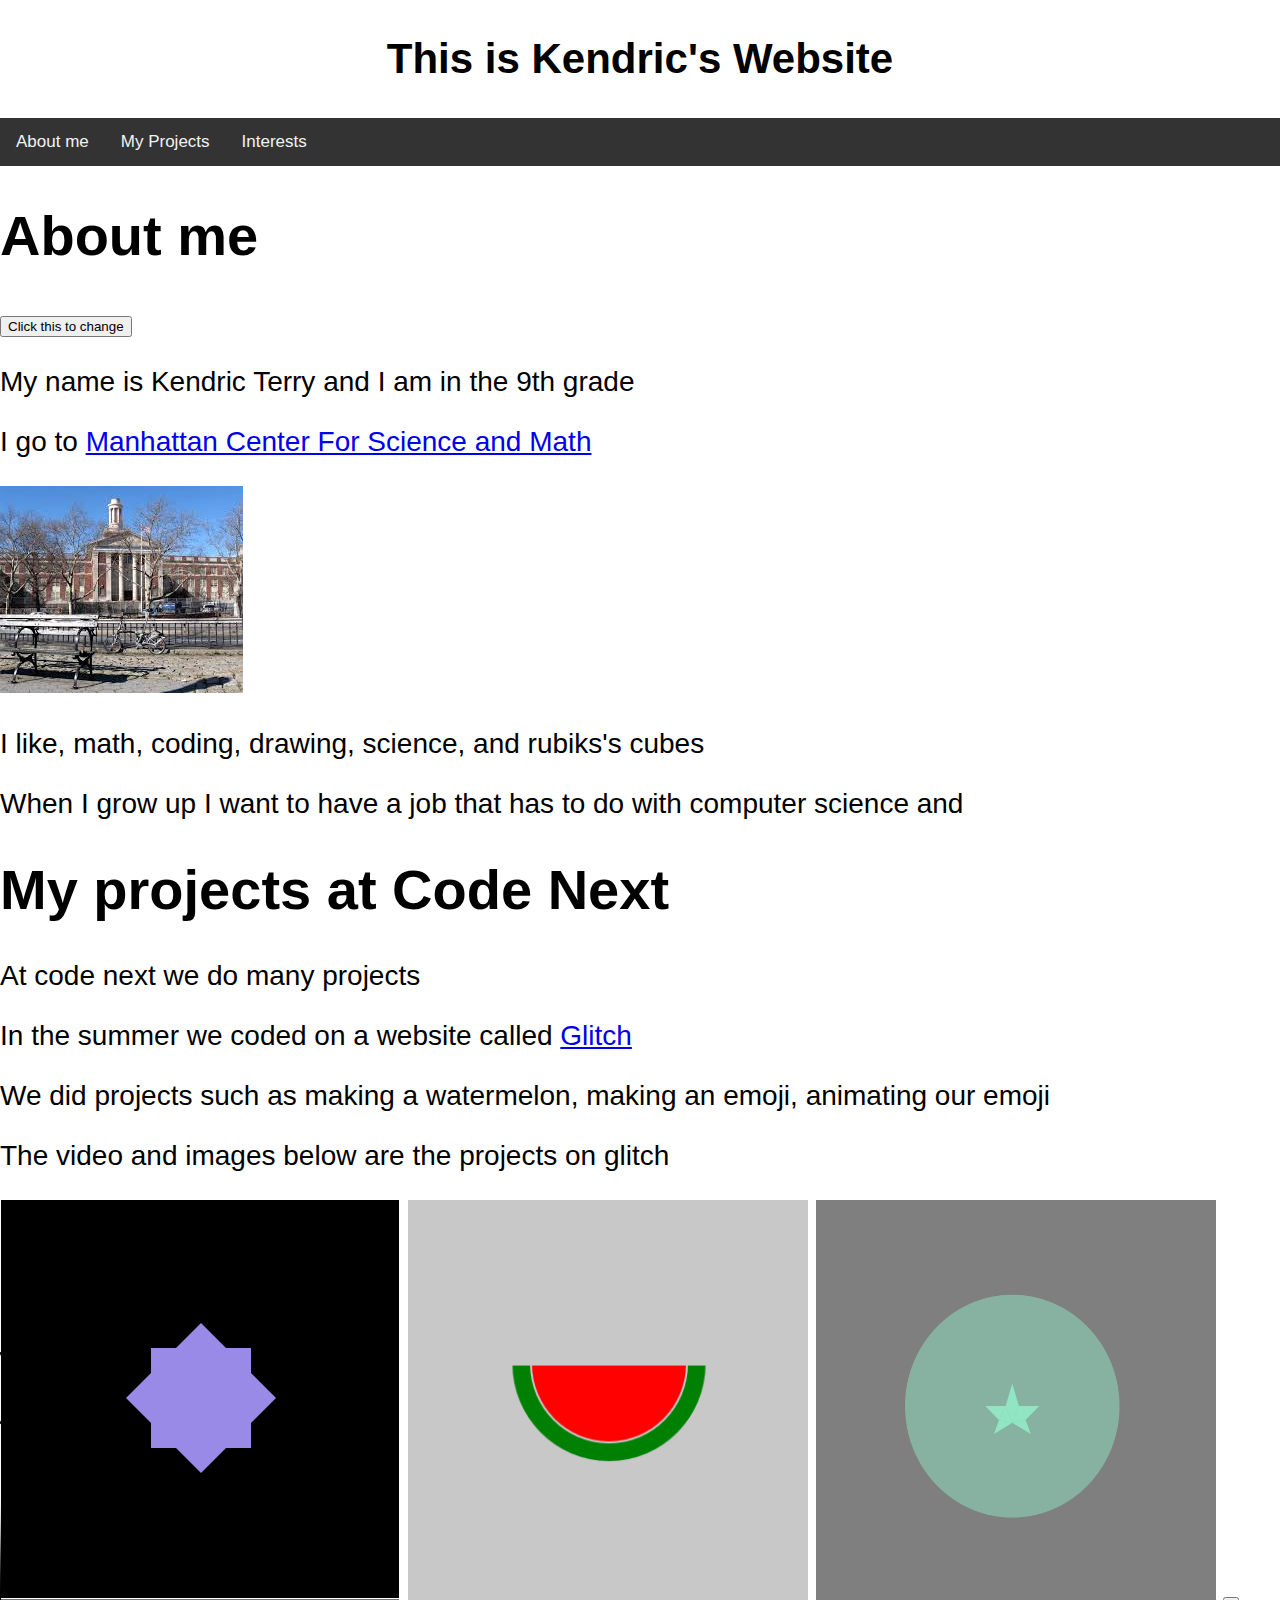
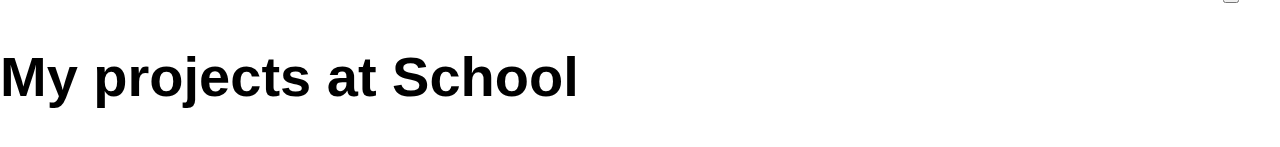
==== index.html @ 6daa3bb5 "ekseeh" ====
<!DOCTYPE html>
<html>
<head>
  <meta name="viewport" content="width=device-width, initial-scale=1">

  <link rel="stylesheet" type="text/css" href="style.css">
  <script src="https://code.jquery.com/jquery-3.3.1.js" integrity="sha256-2Kok7MbOyxpgUVvAk/HJ2jigOSYS2auK4Pfzbm7uH60=" crossorigin="anonymous"></script>


</head>

<body>
  <div id="header">
    <h2>This is Kendric's Website</h2>


  </div>
    
<!-- You will not be able to see this text. --> 


<div id="navbar">
  <a href="#about">About me</a>
  <a href="#projects">My Projects</a>
  <a href="#intersts">Interests</a>
 
</div>
      
        <h1>About me</h1>
     <button>Click this to change </button>
      <div id="about">
        <p>My name is Kendric Terry and I am in the 9th grade</p>
        <p>I go to <a href="http://mcsmportal.net/">Manhattan Center For Science and Math</a></p>
        <img id="image" src="mcsm.jpeg">
        <p>I like, math, coding, drawing, science, and rubiks's cubes  </p>
        <p>When I grow up I want to have a job that has to do with computer science and  </p>
    </div>
     
      

      <div id="projects">
        <h1>My projects at Code Next</h1>
        <p>At code next we do many projects</p>
        <p>In the summer we coded on a website called <a href="https://glitch.com/">Glitch</a></p>
        <p>We did projects such as making a watermelon, making an emoji, animating our emoji </p>
        <p>The video and images below are the projects on glitch</p>
        <video controls="controls" width="400" height="400" 
        name="Video Name" src="Animation_kt.mov"></video>
        <img src="wasa.png" width="400" height="400">
        <img src="dbz.png" width="400 " height="400">
        <button></button>
       
       <h1>My projects at School</h1>
       
        


       

     

      </div>

      <div id="intersts">


        

      </div>
     



</body>

         <script src="script.js"></script>

    

</html>
---- style.css ----
#header {
  text-align: center;
}


body {
  margin: 0;
  font-size: 28px;
  font-family: Impact, Charcoal, sans-serif;

}
html {
  scroll-behavior: smooth;
}


.header {
  background-color: #f1f1f1;
  padding: 30px;
  text-align: center;
}

#navbar {
  overflow: hidden;
  background-color: #333;
}

#navbar a {
  float: left;
  display: block;
  color: #f2f2f2;
  text-align: center;
  padding: 14px 16px;
  text-decoration: none;
  font-size: 17px;
}

#navbar a:hover {
  background-color: #DAF7A6;
  color: black;
}

#navbar a.active {
  background-color: #4CAF50;
  color: white;
}

.content {
  padding: 16px;
}

.sticky {
  position: fixed;
  top: 0;
  width: 100%;
}

.sticky + .content {
  padding-top: 60px;
}
#about {
  text-shadow: #4CAF50
}
.mySlides {display:none;}
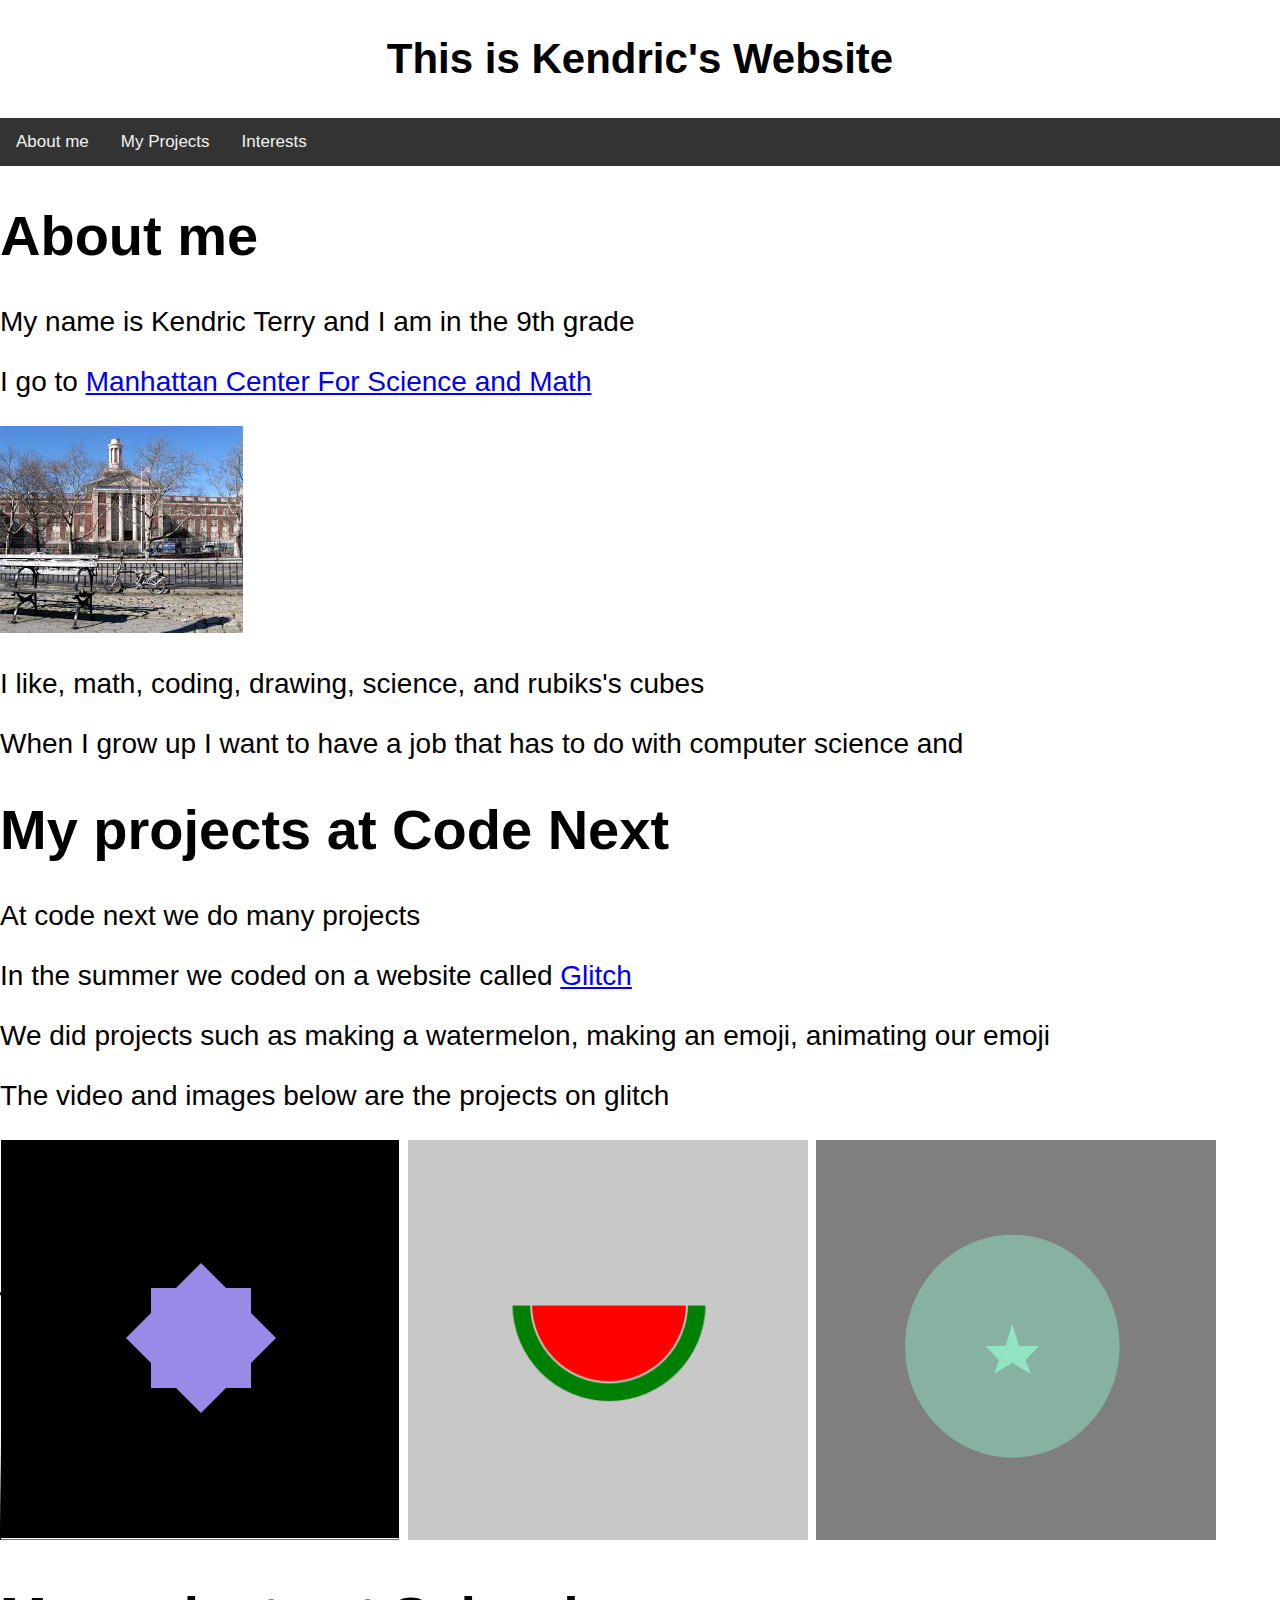
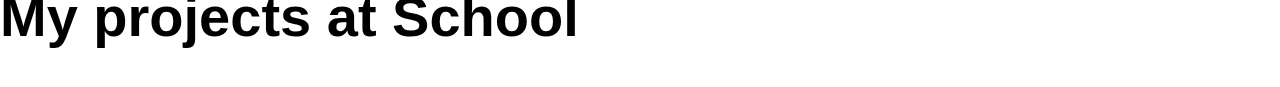
==== commit 9e3ab7c1: "h" ====
--- a/index.html
+++ b/index.html
@@ -27,7 +27,7 @@
 </div>
       
         <h1>About me</h1>
-     <button>Click this to change </button>
+    
       <div id="about">
         <p>My name is Kendric Terry and I am in the 9th grade</p>
         <p>I go to <a href="http://mcsmportal.net/">Manhattan Center For Science and Math</a></p>
@@ -48,7 +48,7 @@
         name="Video Name" src="Animation_kt.mov"></video>
         <img src="wasa.png" width="400" height="400">
         <img src="dbz.png" width="400 " height="400">
-        <button></button>
+      
        
        <h1>My projects at School</h1>
        
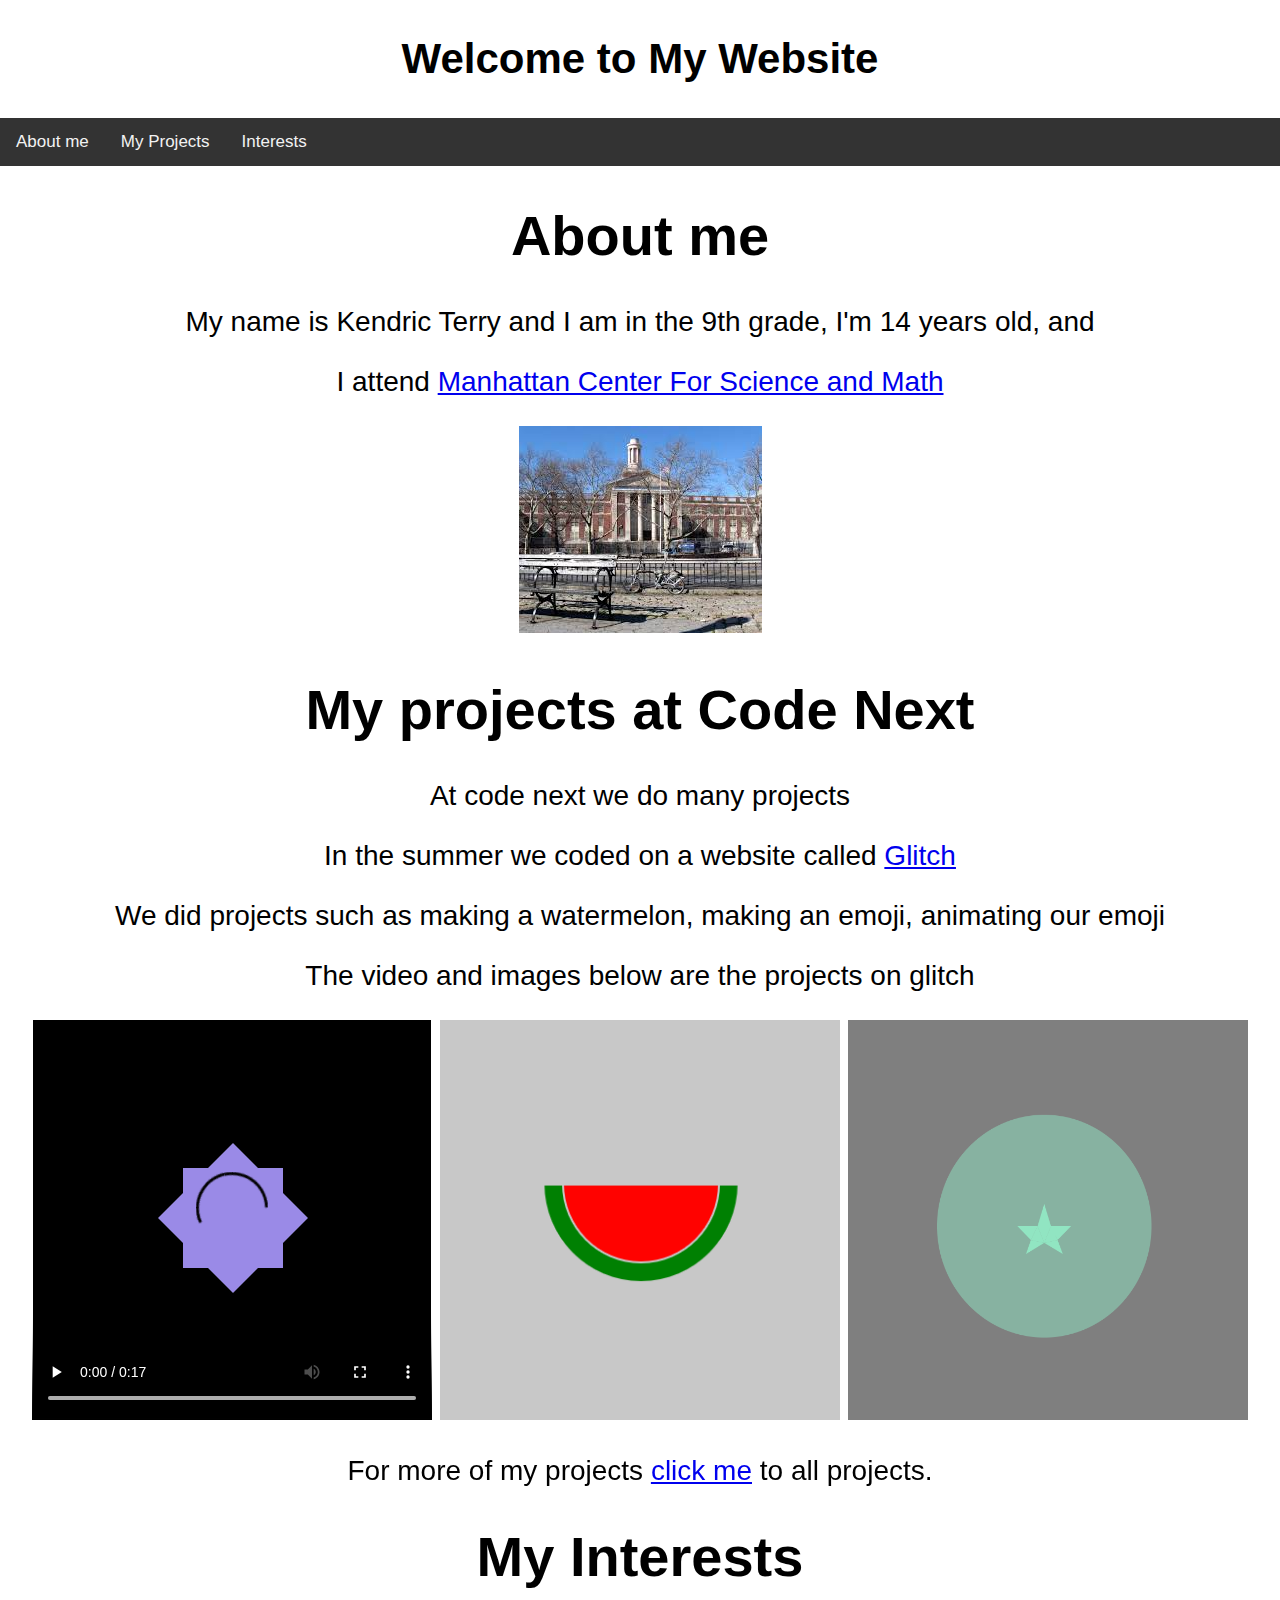
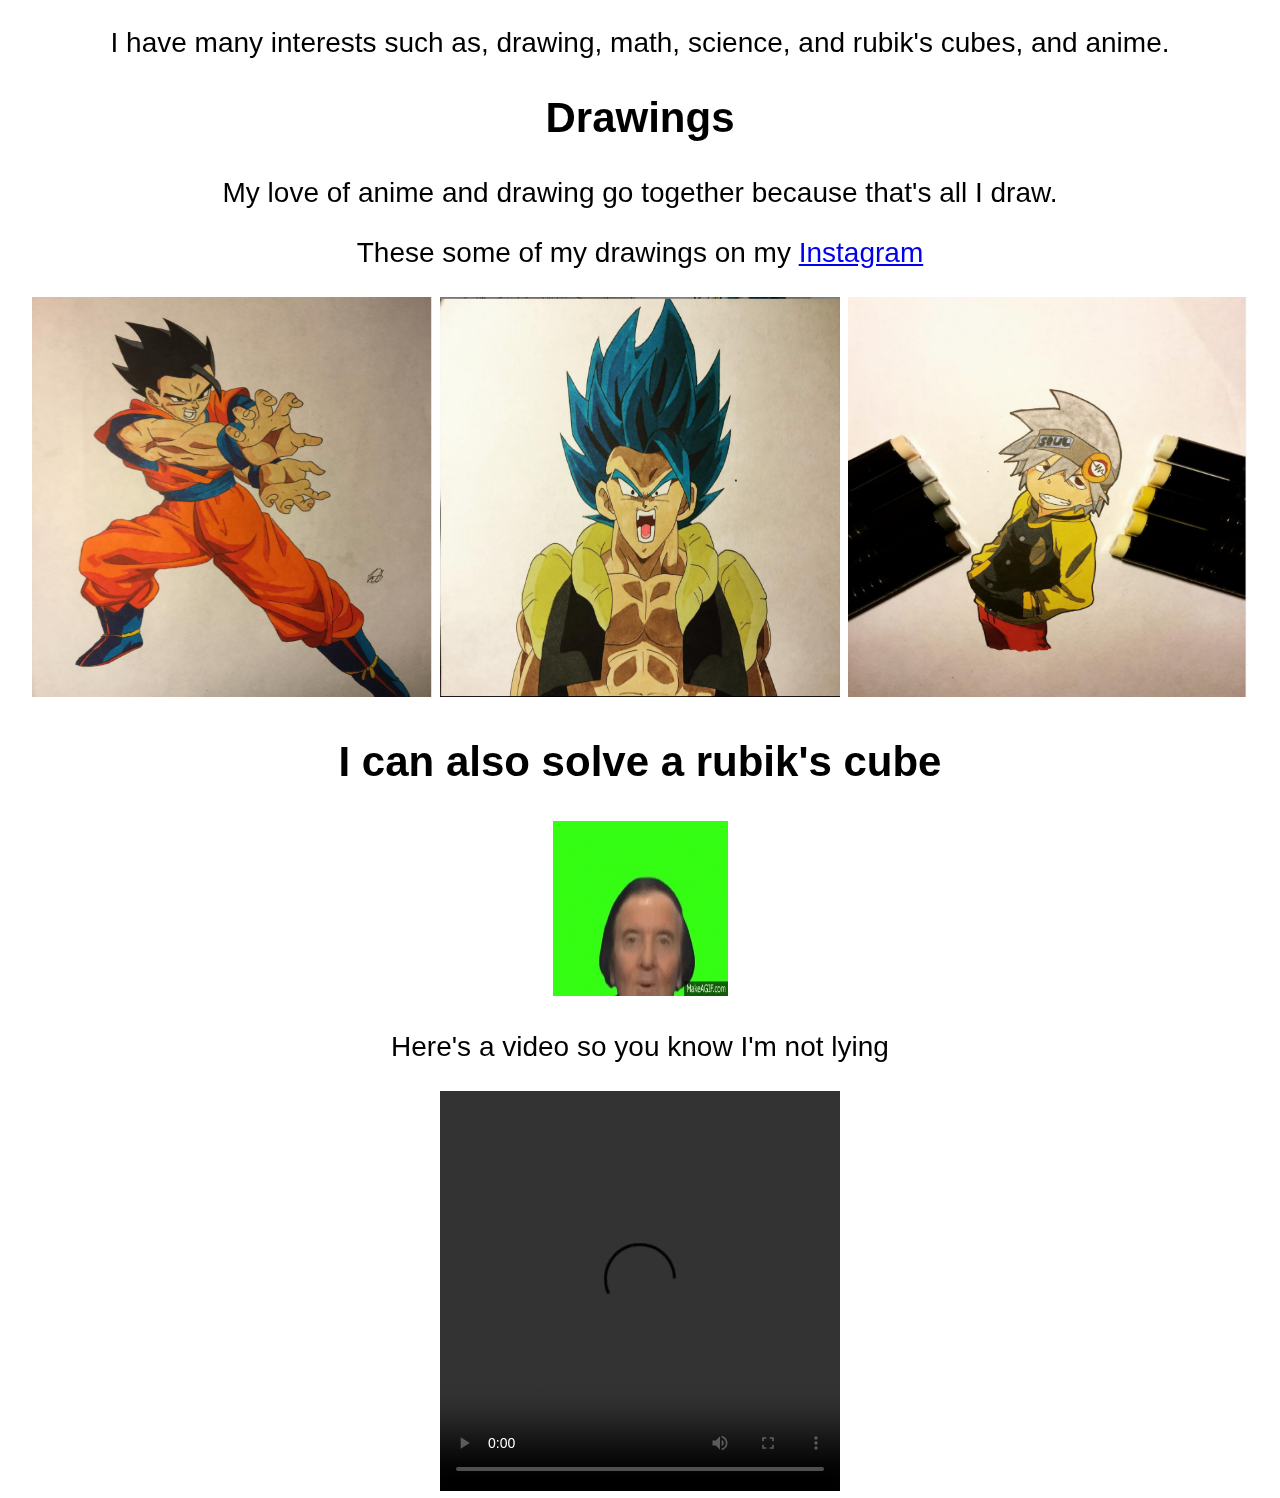
==== commit 927a50e9: "change" ====
--- a/index.html
+++ b/index.html
@@ -1,42 +1,43 @@
 <!DOCTYPE html>
 <html>
-<head>
-  <meta name="viewport" content="width=device-width, initial-scale=1">
+  <head>
+    <meta name="viewport" content="width=device-width, initial-scale=1">
 
-  <link rel="stylesheet" type="text/css" href="style.css">
-  <script src="https://code.jquery.com/jquery-3.3.1.js" integrity="sha256-2Kok7MbOyxpgUVvAk/HJ2jigOSYS2auK4Pfzbm7uH60=" crossorigin="anonymous"></script>
+    <link rel="stylesheet" type="text/css" href="style.css">
+    <script src="https://code.jquery.com/jquery-3.3.1.js" integrity="sha256-2Kok7MbOyxpgUVvAk/HJ2jigOSYS2auK4Pfzbm7uH60=" crossorigin="anonymous"></script>
 
 
-</head>
+  </head>
 
-<body>
-  <div id="header">
-    <h2>This is Kendric's Website</h2>
+    <body>
+      <div id="header">
+        <h2>Welcome to My Website</h2>
 
 
-  </div>
-    
+      </div>
+        
 <!-- You will not be able to see this text. --> 
 
 
-<div id="navbar">
-  <a href="#about">About me</a>
-  <a href="#projects">My Projects</a>
-  <a href="#intersts">Interests</a>
- 
-</div>
+      <div id="navbar">
+        <a href="#about">About me</a>
+        <a href="#projects">My Projects</a>
+        <a href="#intersts">Interests</a>
+       
+      </div>
       
         <h1>About me</h1>
     
-      <div id="about">
-        <p>My name is Kendric Terry and I am in the 9th grade</p>
-        <p>I go to <a href="http://mcsmportal.net/">Manhattan Center For Science and Math</a></p>
-        <img id="image" src="mcsm.jpeg">
-        <p>I like, math, coding, drawing, science, and rubiks's cubes  </p>
-        <p>When I grow up I want to have a job that has to do with computer science and  </p>
-    </div>
-     
-      
+          <div id="about">
+            <p>My name is Kendric Terry and I am in the 9th grade, I'm 14 years old, and </p>
+            <p>I attend <a href="http://mcsmportal.net/">Manhattan Center For Science and Math</a></p>
+            <img id="image" src="mcsm.jpeg">
+            
+
+            
+          </div>
+         
+          
 
       <div id="projects">
         <h1>My projects at Code Next</h1>
@@ -48,20 +49,24 @@
         name="Video Name" src="Animation_kt.mov"></video>
         <img src="wasa.png" width="400" height="400">
         <img src="dbz.png" width="400 " height="400">
-      
-       
-       <h1>My projects at School</h1>
-       
-        
-
-
-       
-
-     
-
+        <p>For more of my projects <a href="https://glitch.com/@KZT">click me</a> to all projects.</p>
       </div>
 
       <div id="intersts">
+        <h1>My Interests</h1>
+        <p>I have many interests such as, drawing, math, science, and rubik's cubes, and anime. </p>
+        <h2>Drawings</h2>
+        <p>My love of anime and drawing go together because that's all I draw.</p>
+        <p>These some of my drawings on my <a href="https://www.instagram.com/kakashi4l.z/">Instagram</a></p>
+        <img src="gohan.png" width="400" height="400">
+        <img src="gogeta.png" width="400" height="400">
+        <img src="soul.png" width = "400" height="400">
+        
+        <h2>I can also solve a rubik's cube</h2>
+        <img src="wow.gif" height="175" width="175">
+        <p>Here's a video so you know I'm not lying</p>
+        <video controls="controls" width="400" height="400" 
+        name="Video Name" src="r.mov"></video>
 
 
         
--- a/style.css
+++ b/style.css
@@ -1,3 +1,5 @@
+
+
 #header {
   text-align: center;
 }
@@ -7,6 +9,7 @@
   margin: 0;
   font-size: 28px;
   font-family: Impact, Charcoal, sans-serif;
+  text-align: center;
 
 }
 html {
@@ -23,6 +26,7 @@
 #navbar {
   overflow: hidden;
   background-color: #333;
+  text-align: center;
 }
 
 #navbar a {
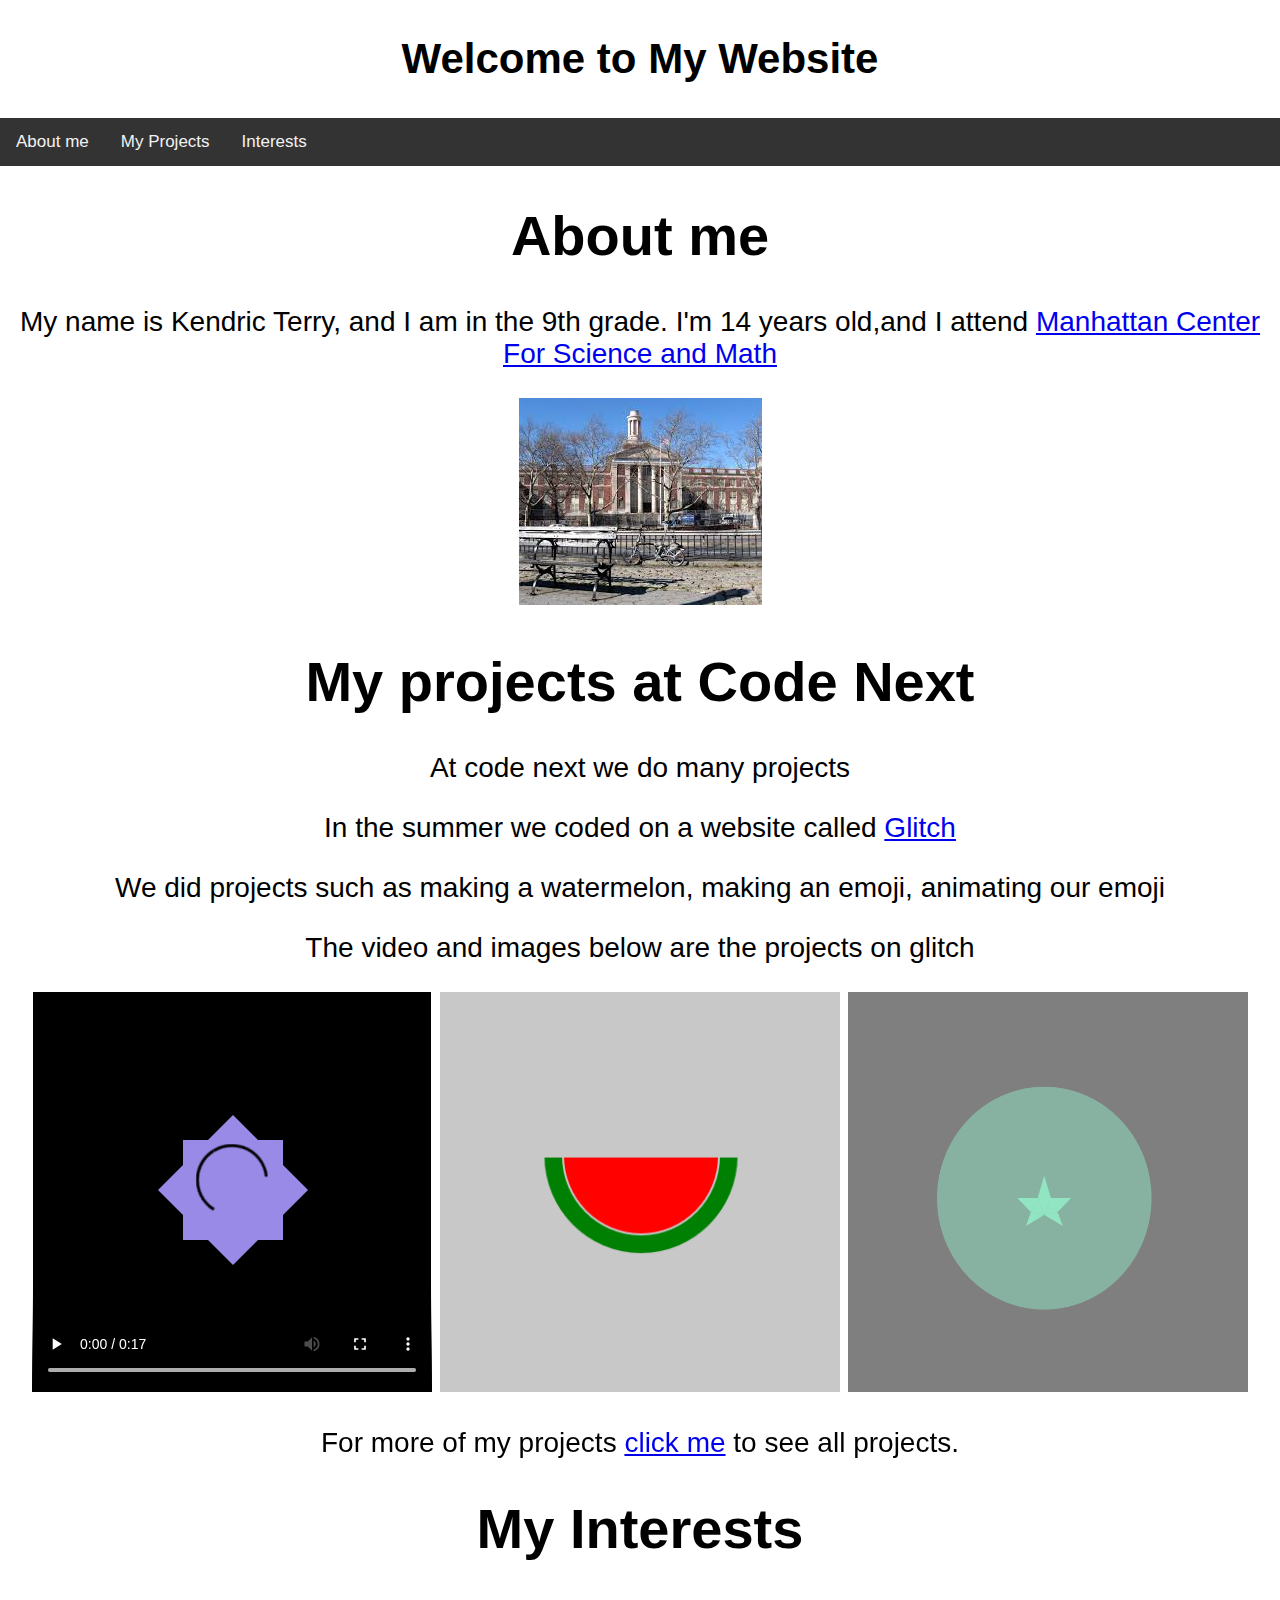
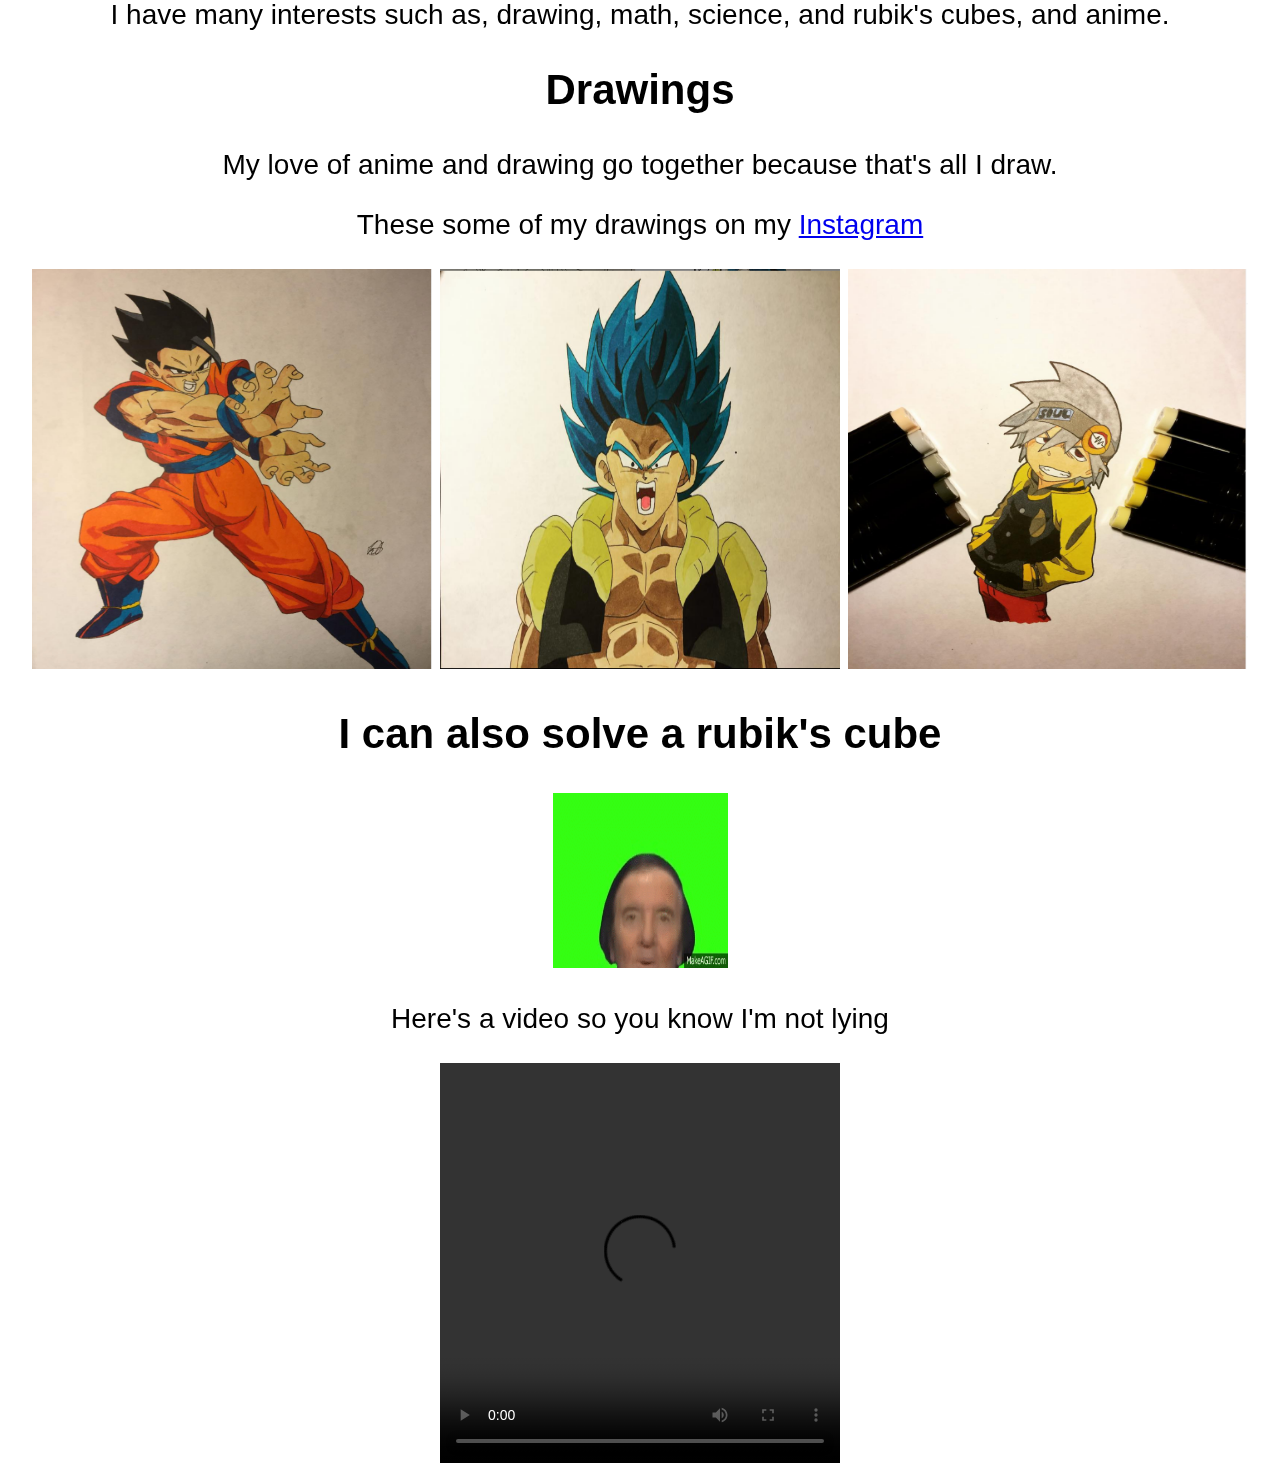
==== commit 05f035a1: "cool" ====
--- a/index.html
+++ b/index.html
@@ -12,71 +12,58 @@
     <body>
       <div id="header">
         <h2>Welcome to My Website</h2>
-
-
       </div>
         
 <!-- You will not be able to see this text. --> 
-
-
       <div id="navbar">
         <a href="#about">About me</a>
         <a href="#projects">My Projects</a>
         <a href="#intersts">Interests</a>
-       
-      </div>
+       </div>
       
         <h1>About me</h1>
     
           <div id="about">
-            <p>My name is Kendric Terry and I am in the 9th grade, I'm 14 years old, and </p>
-            <p>I attend <a href="http://mcsmportal.net/">Manhattan Center For Science and Math</a></p>
+            <p>My name is Kendric Terry, and I am in the 9th grade. I'm 14 years old,and I attend <a href="http://mcsmportal.net/">Manhattan Center For Science and Math</a></p>
             <img id="image" src="mcsm.jpeg">
-            
-
-            
           </div>
          
           
 
-      <div id="projects">
-        <h1>My projects at Code Next</h1>
-        <p>At code next we do many projects</p>
-        <p>In the summer we coded on a website called <a href="https://glitch.com/">Glitch</a></p>
-        <p>We did projects such as making a watermelon, making an emoji, animating our emoji </p>
-        <p>The video and images below are the projects on glitch</p>
-        <video controls="controls" width="400" height="400" 
-        name="Video Name" src="Animation_kt.mov"></video>
-        <img src="wasa.png" width="400" height="400">
-        <img src="dbz.png" width="400 " height="400">
-        <p>For more of my projects <a href="https://glitch.com/@KZT">click me</a> to all projects.</p>
-      </div>
+          <div id="projects">
+            <h1>My projects at Code Next</h1>
+            <p>At code next we do many projects</p>
+            <p>In the summer we coded on a website called <a href="https://glitch.com/">Glitch</a></p>
+            <p>We did projects such as making a watermelon, making an emoji, animating our emoji </p>
+            <p>The video and images below are the projects on glitch</p>
+            <video controls="controls" width="400" height="400" 
+            name="Video Name" src="Animation_kt.mov"></video>
+            <img src="wasa.png" width="400" height="400">
+            <img src="dbz.png" width="400 " height="400">
+            <p>For more of my projects <a href="https://glitch.com/@KZT">click me</a> to see all projects.</p>
+          </div>
 
-      <div id="intersts">
-        <h1>My Interests</h1>
-        <p>I have many interests such as, drawing, math, science, and rubik's cubes, and anime. </p>
-        <h2>Drawings</h2>
-        <p>My love of anime and drawing go together because that's all I draw.</p>
-        <p>These some of my drawings on my <a href="https://www.instagram.com/kakashi4l.z/">Instagram</a></p>
-        <img src="gohan.png" width="400" height="400">
-        <img src="gogeta.png" width="400" height="400">
-        <img src="soul.png" width = "400" height="400">
-        
-        <h2>I can also solve a rubik's cube</h2>
-        <img src="wow.gif" height="175" width="175">
-        <p>Here's a video so you know I'm not lying</p>
-        <video controls="controls" width="400" height="400" 
-        name="Video Name" src="r.mov"></video>
-
-
-        
-
-      </div>
+          <div id="intersts">
+            <h1>My Interests</h1>
+            <p>I have many interests such as, drawing, math, science, and rubik's cubes, and anime. </p>
+            <h2>Drawings</h2>
+            <p>My love of anime and drawing go together because that's all I draw.</p>
+            <p>These some of my drawings on my <a href="https://www.instagram.com/kakashi4l.z/">Instagram</a></p>
+            <img src="gohan.png" width="400" height="400">
+            <img src="gogeta.png" width="400" height="400">
+            <img src="soul.png" width = "400" height="400">
+            
+            <h2>I can also solve a rubik's cube</h2>
+            <img src="wow.gif" height="175" width="175">
+            <p>Here's a video so you know I'm not lying</p>
+            <video controls="controls" width="400" height="400" 
+            name="Video Name" src="r.mov"></video>
+          </div>
      
 
 
 
-</body>
+    </body>
 
          <script src="script.js"></script>
 
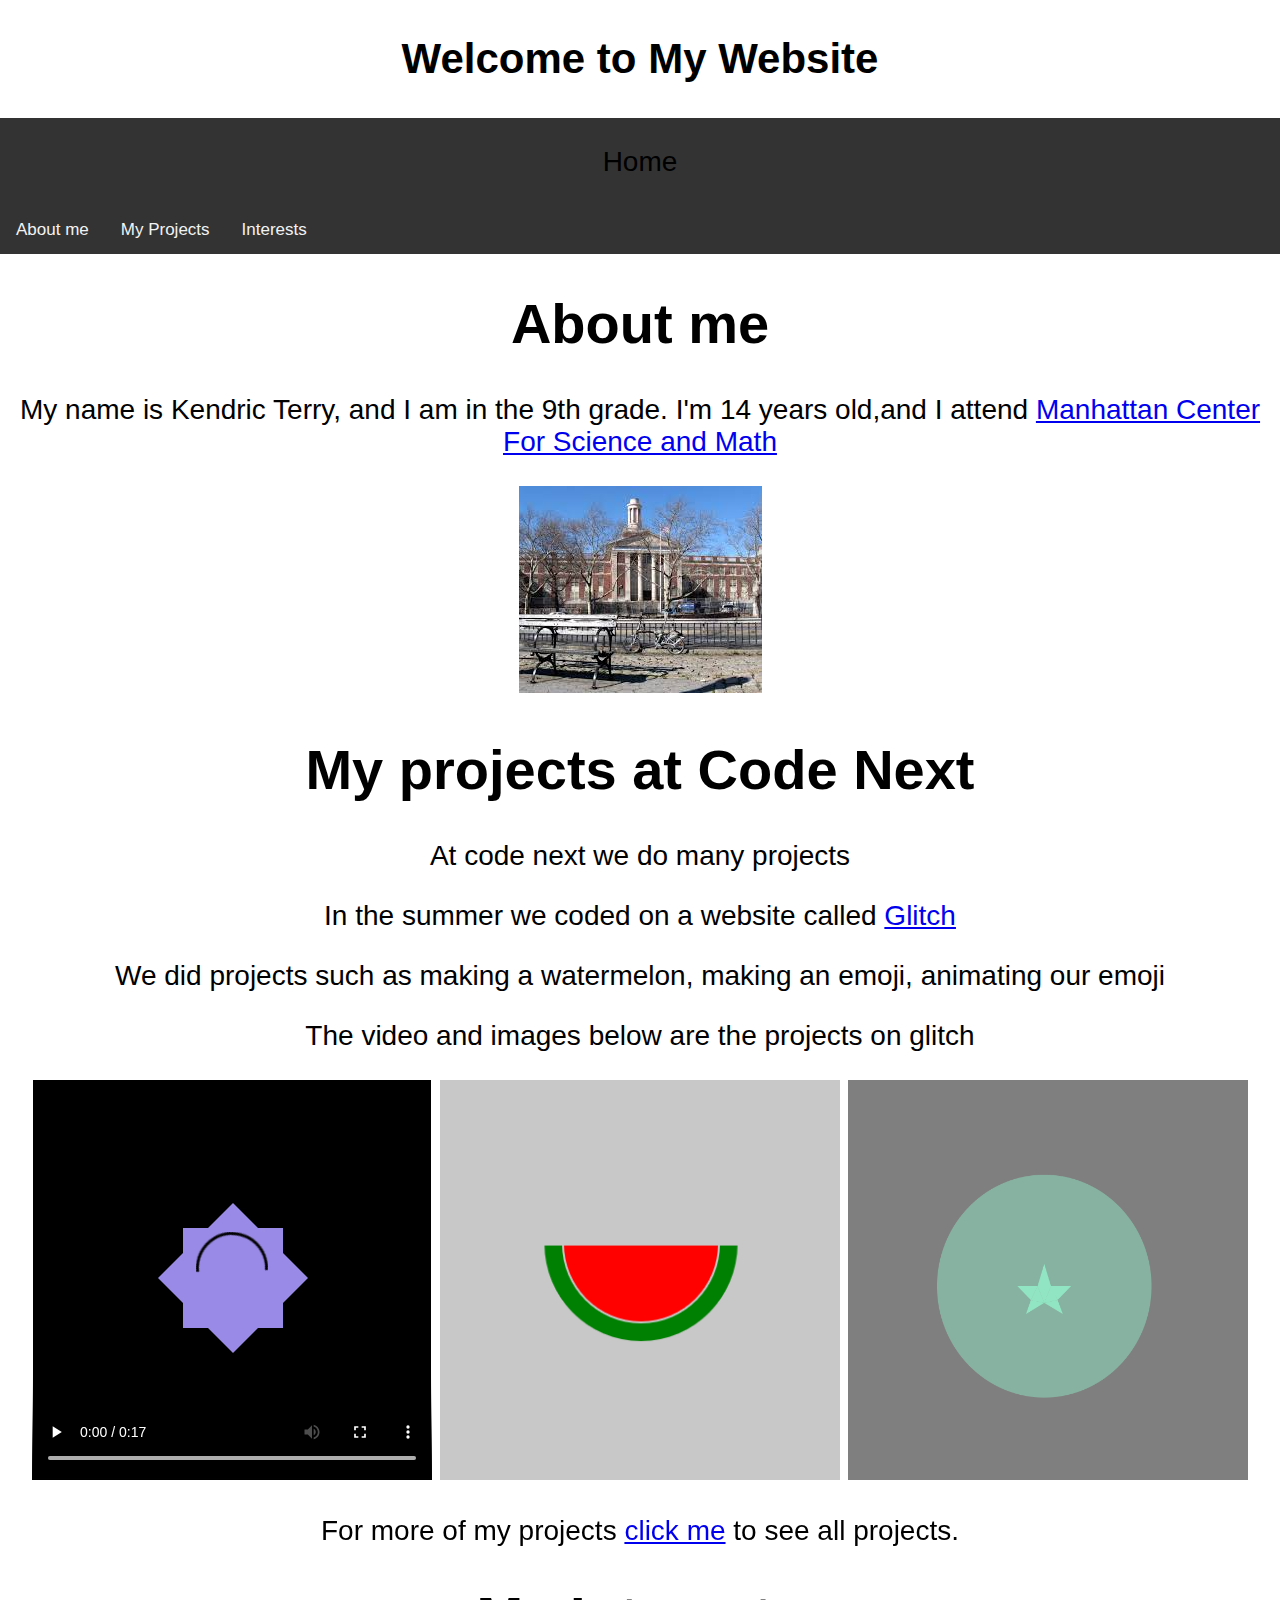
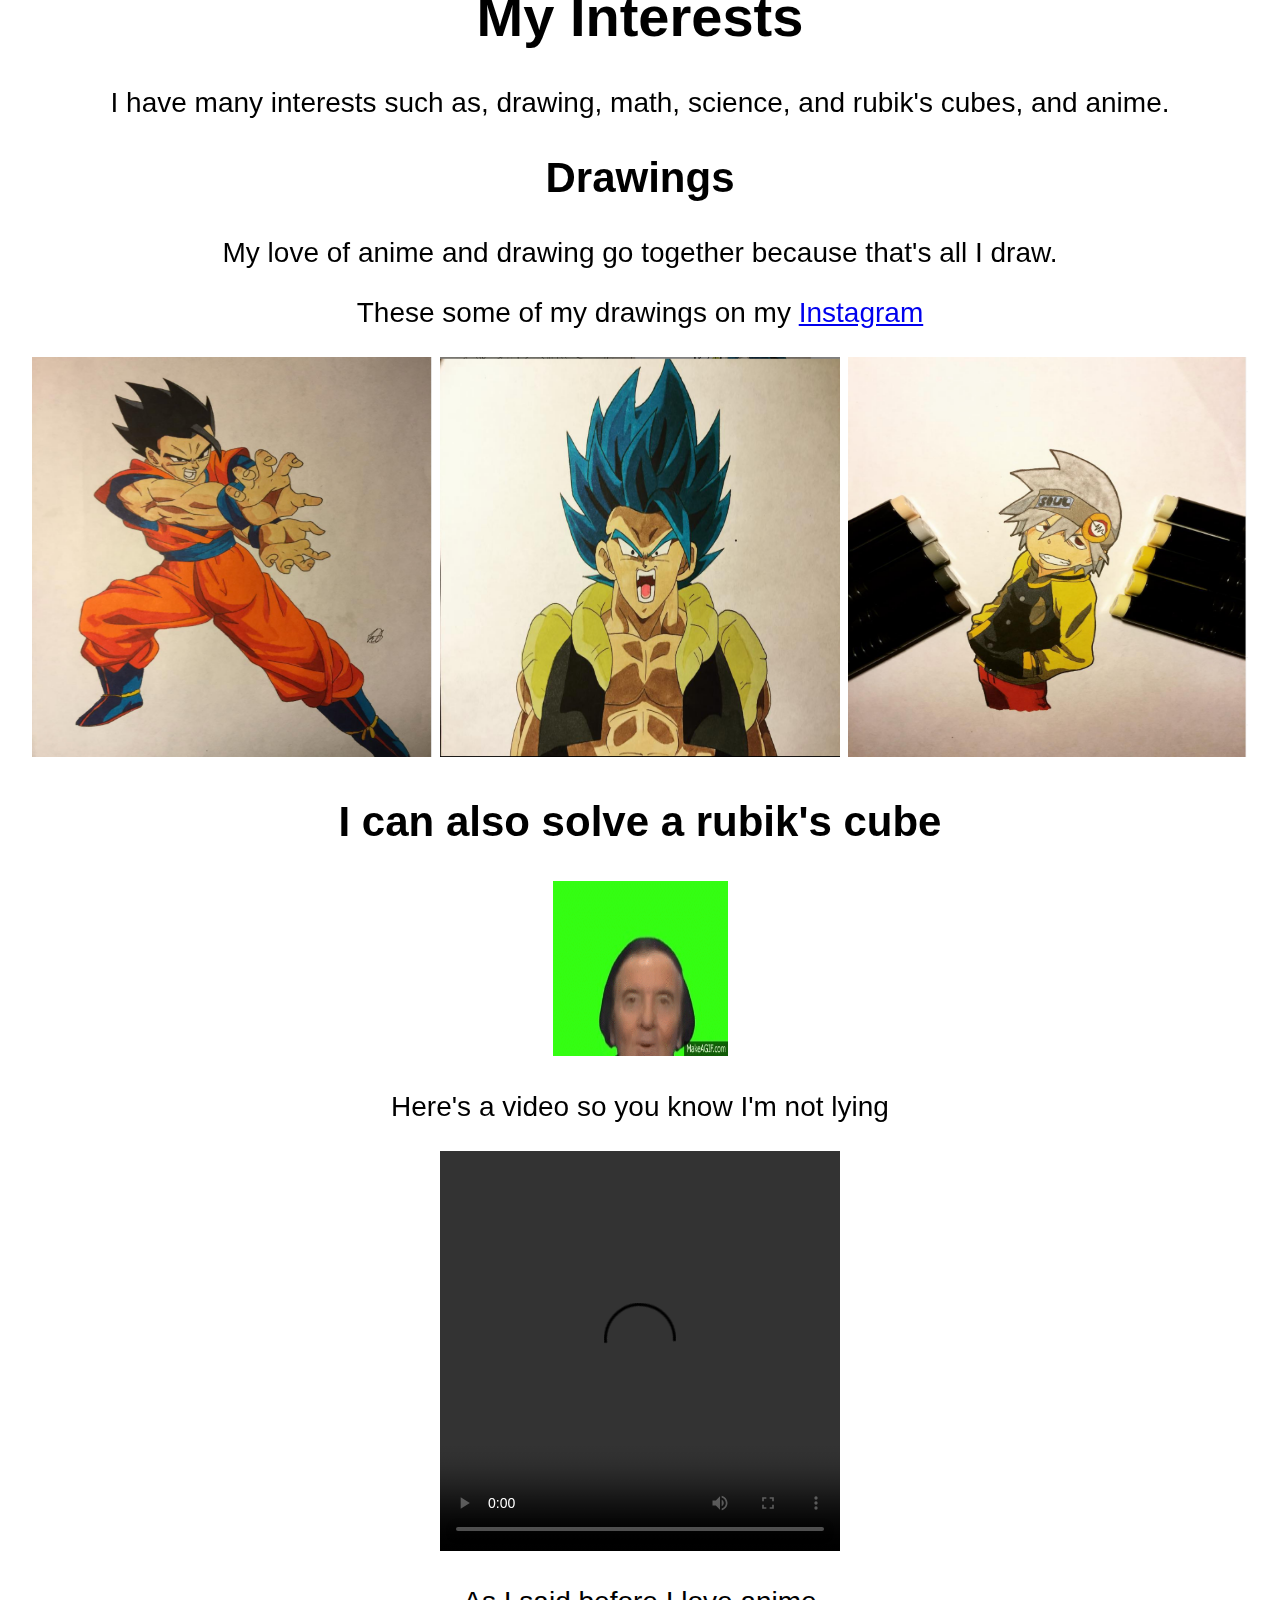
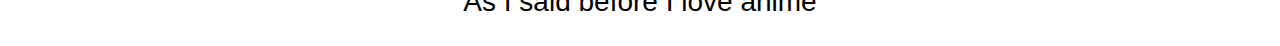
==== commit c08c8cee: "ljsv" ====
--- a/index.html
+++ b/index.html
@@ -1,6 +1,7 @@
 <!DOCTYPE html>
 <html>
   <head>
+    <title>Kendric's Website</title>
     <meta name="viewport" content="width=device-width, initial-scale=1">
 
     <link rel="stylesheet" type="text/css" href="style.css">
@@ -16,9 +17,12 @@
         
 <!-- You will not be able to see this text. --> 
       <div id="navbar">
+        <p onclick="myFunction()" id = "home">Home</p>
+        <div id = "show">
         <a href="#about">About me</a>
         <a href="#projects">My Projects</a>
-        <a href="#intersts">Interests</a>
+        <a href="#interests">Interests</a>
+        </div>
        </div>
       
         <h1>About me</h1>
@@ -43,7 +47,7 @@
             <p>For more of my projects <a href="https://glitch.com/@KZT">click me</a> to see all projects.</p>
           </div>
 
-          <div id="intersts">
+          <div id="interests">
             <h1>My Interests</h1>
             <p>I have many interests such as, drawing, math, science, and rubik's cubes, and anime. </p>
             <h2>Drawings</h2>
@@ -58,7 +62,13 @@
             <p>Here's a video so you know I'm not lying</p>
             <video controls="controls" width="400" height="400" 
             name="Video Name" src="r.mov"></video>
+            <p>As I said before I love anime</p>
+             <ul>
+               
+             </ul>
           </div>
+
+
      
 
 
--- a/style.css
+++ b/style.css
@@ -1,4 +1,3 @@
-
 
 #header {
   text-align: center;
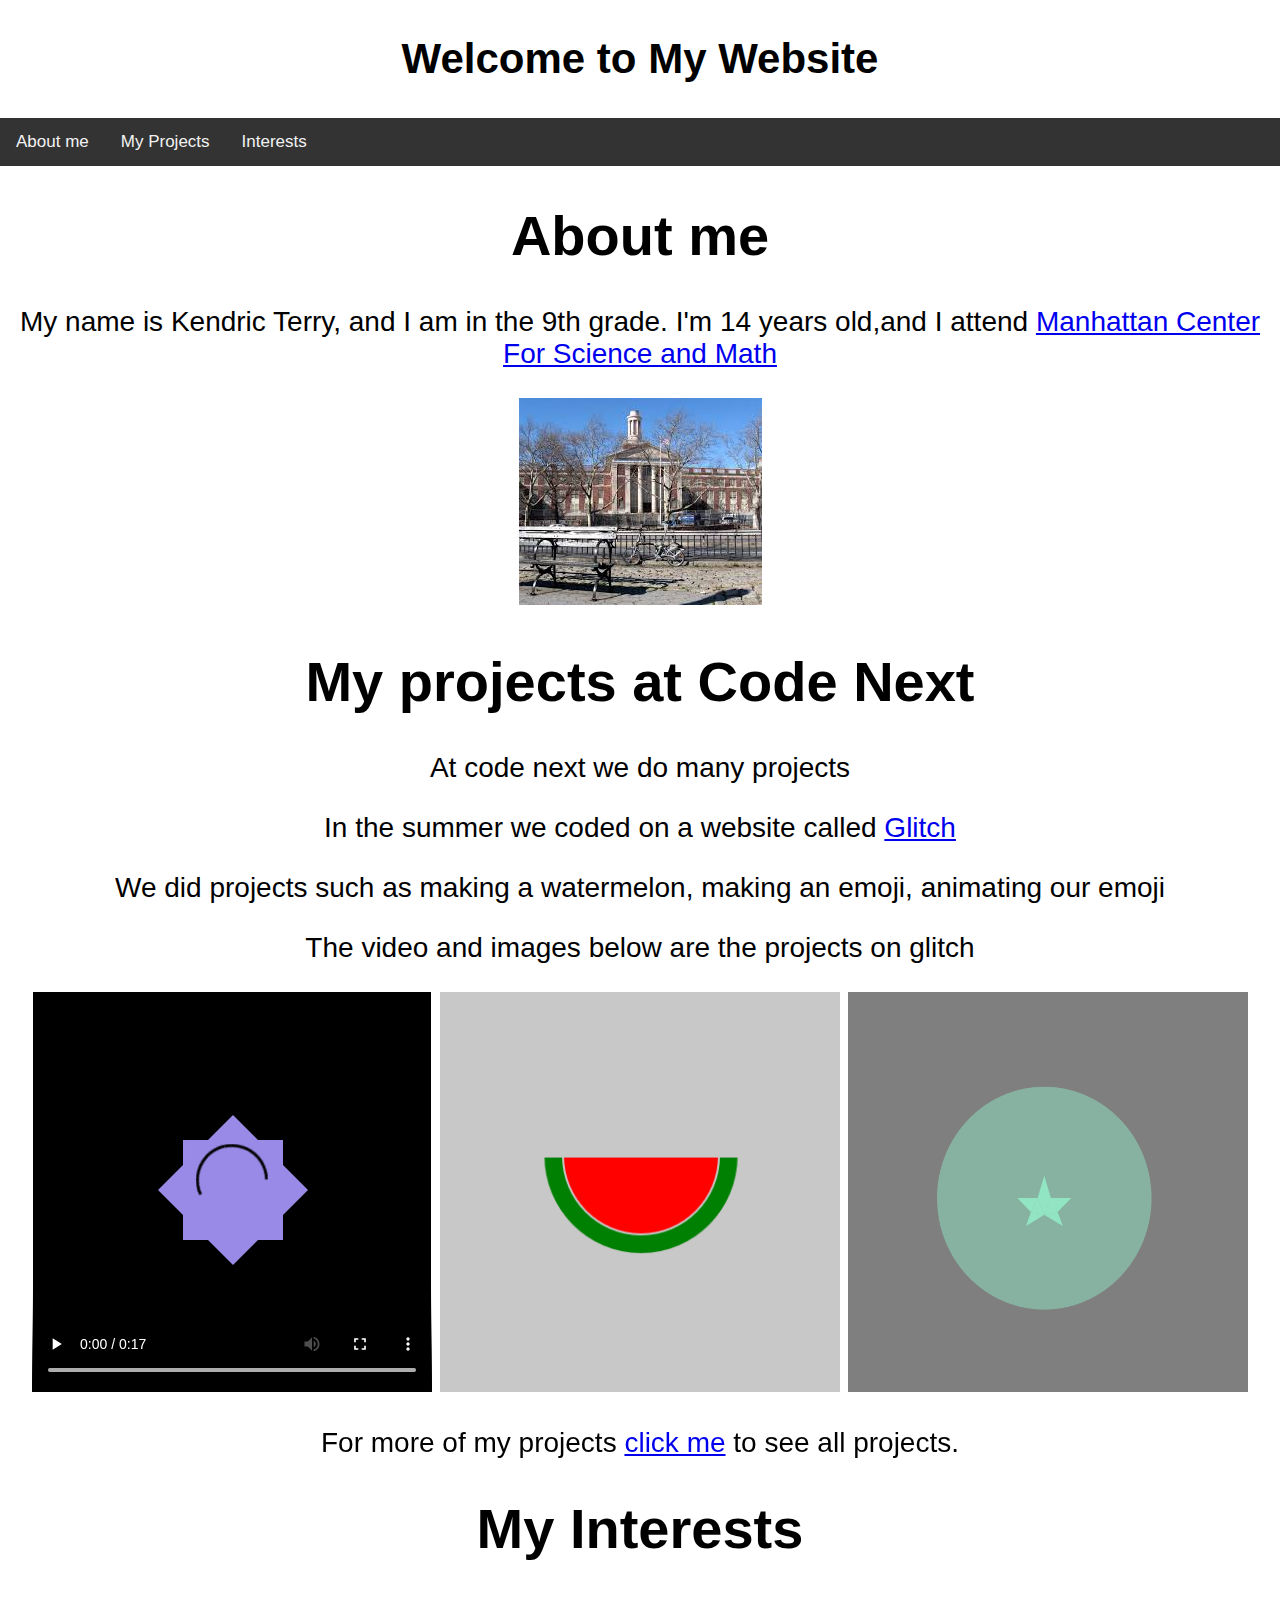
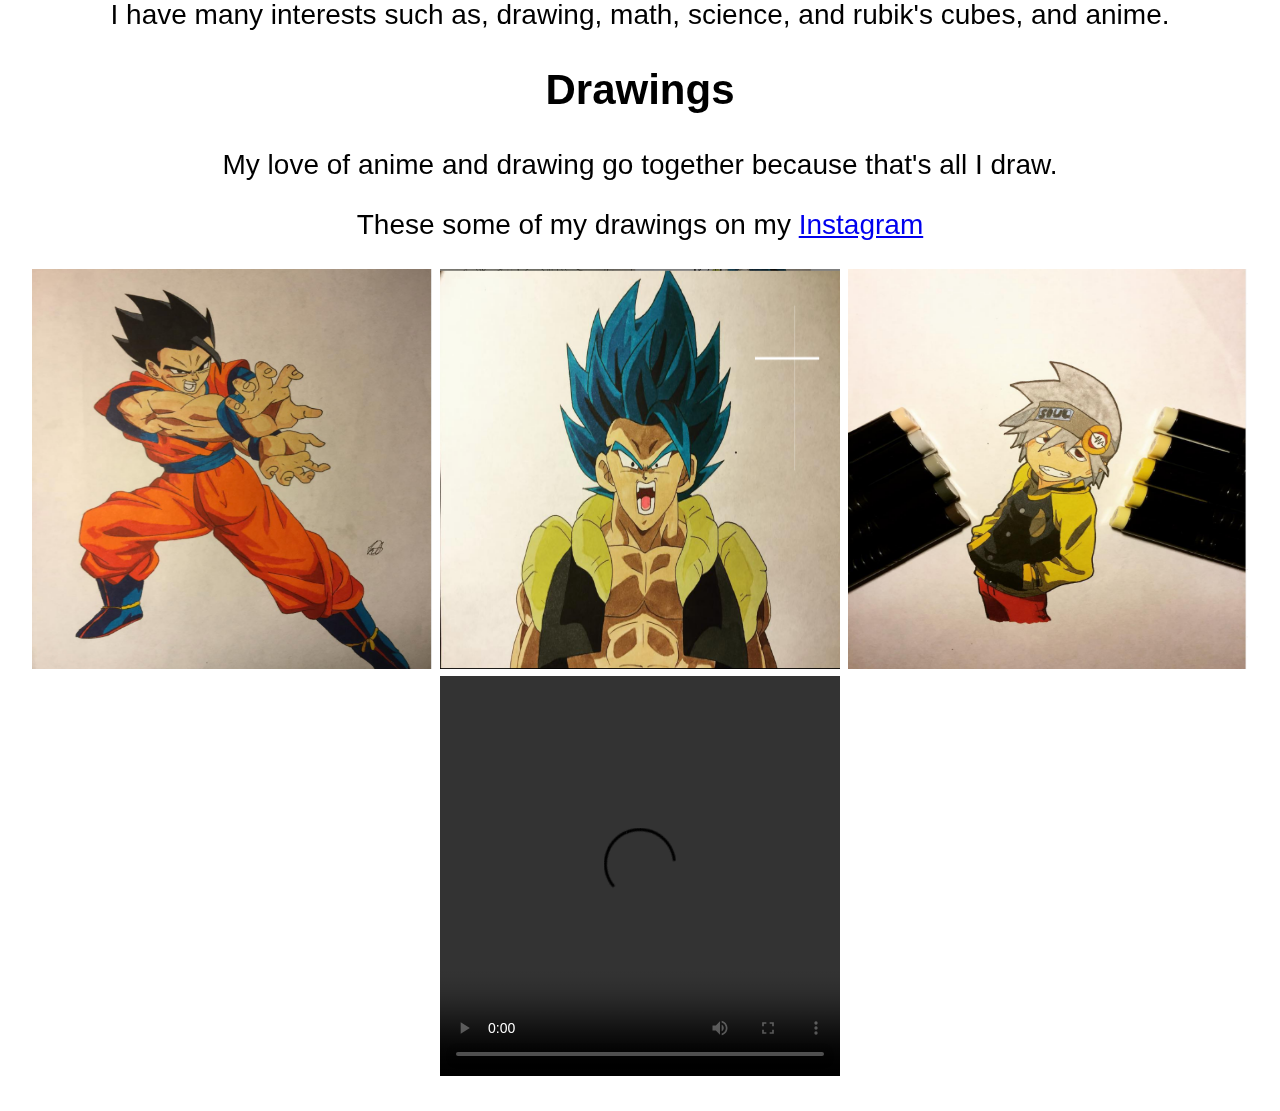
==== commit e39e8b06: "efuwkil" ====
--- a/index.html
+++ b/index.html
@@ -17,7 +17,7 @@
         
 <!-- You will not be able to see this text. --> 
       <div id="navbar">
-        <p onclick="myFunction()" id = "home">Home</p>
+       
         <div id = "show">
         <a href="#about">About me</a>
         <a href="#projects">My Projects</a>
@@ -57,12 +57,10 @@
             <img src="gogeta.png" width="400" height="400">
             <img src="soul.png" width = "400" height="400">
             
-            <h2>I can also solve a rubik's cube</h2>
-            <img src="wow.gif" height="175" width="175">
-            <p>Here's a video so you know I'm not lying</p>
+
             <video controls="controls" width="400" height="400" 
             name="Video Name" src="r.mov"></video>
-            <p>As I said before I love anime</p>
+           
              <ul>
                
              </ul>
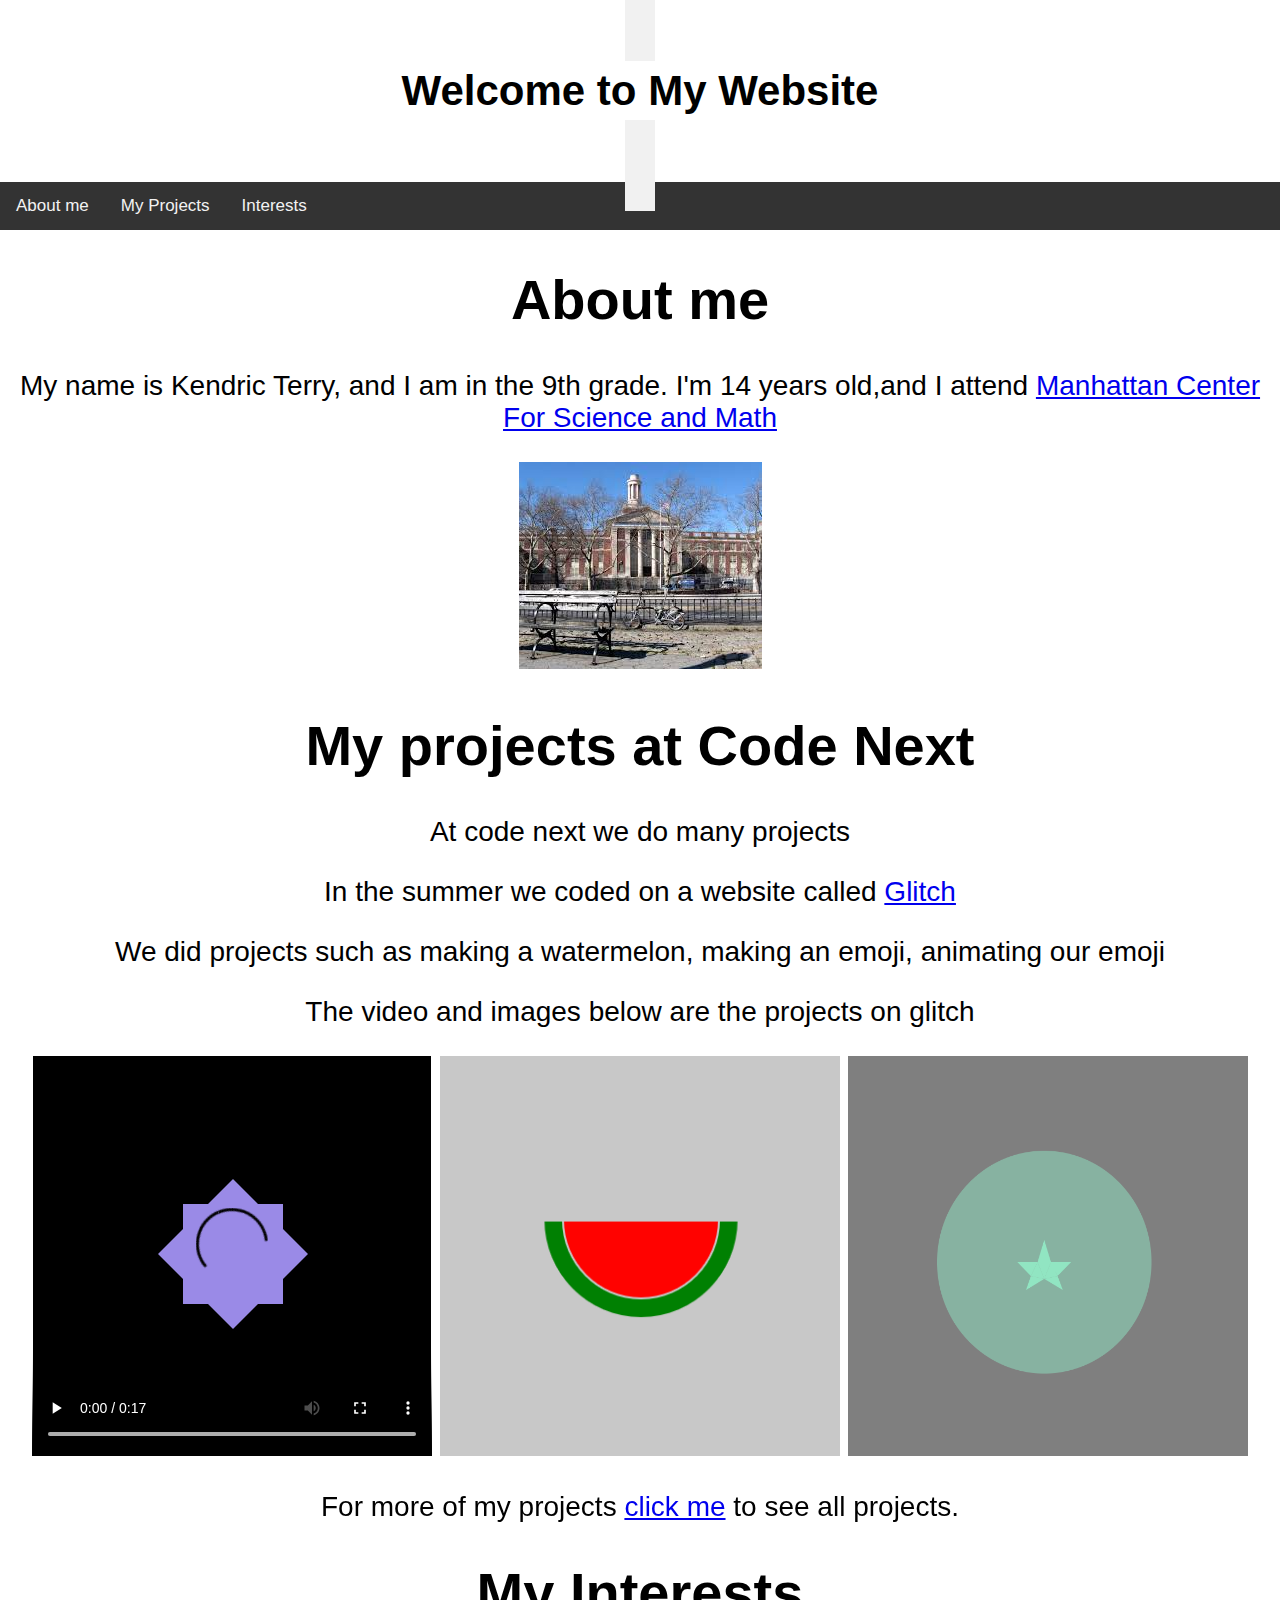
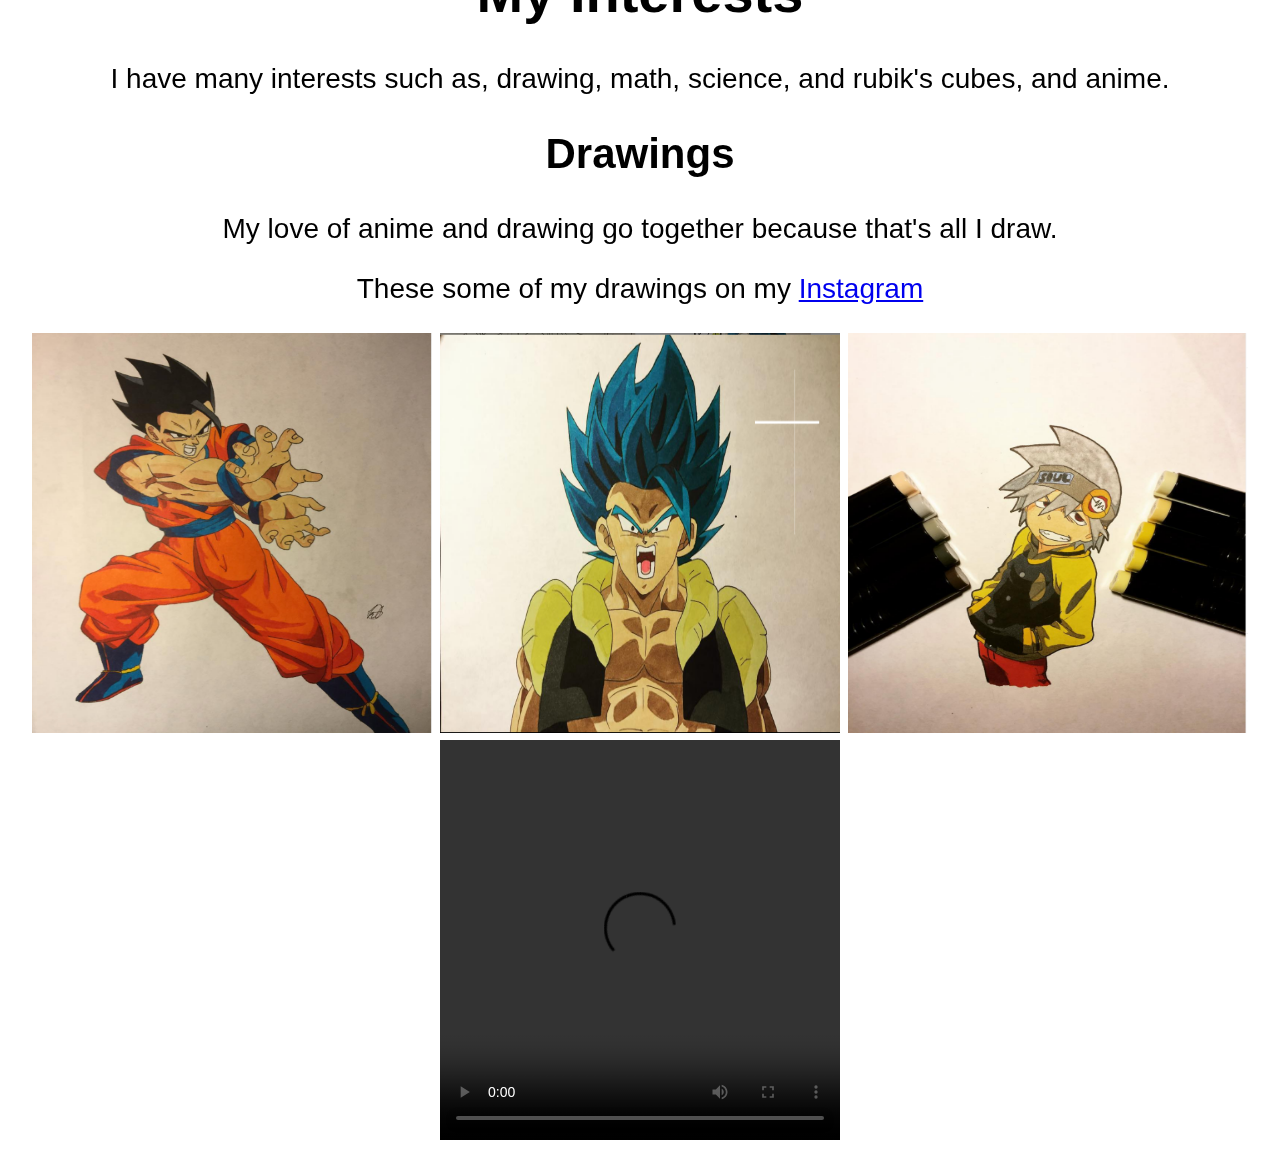
==== commit 090165ee: "pigweige" ====
--- a/index.html
+++ b/index.html
@@ -11,18 +11,19 @@
   </head>
 
     <body>
-      <div id="header">
+      <span class="header">
         <h2>Welcome to My Website</h2>
-      </div>
+      </span>
+     
         
 <!-- You will not be able to see this text. --> 
       <div id="navbar">
        
-        <div id = "show">
+        <span class="show">
         <a href="#about">About me</a>
         <a href="#projects">My Projects</a>
         <a href="#interests">Interests</a>
-        </div>
+        </span>
        </div>
       
         <h1>About me</h1>
--- a/style.css
+++ b/style.css
@@ -1,7 +1,11 @@
-
-#header {
+.show{
   text-align: center;
 }
+.header {
+  background-image: : url("gears.jpg");
+  
+}
+
 
 
 body {
@@ -9,6 +13,10 @@
   font-size: 28px;
   font-family: Impact, Charcoal, sans-serif;
   text-align: center;
+
+}
+div {
+  
 
 }
 html {
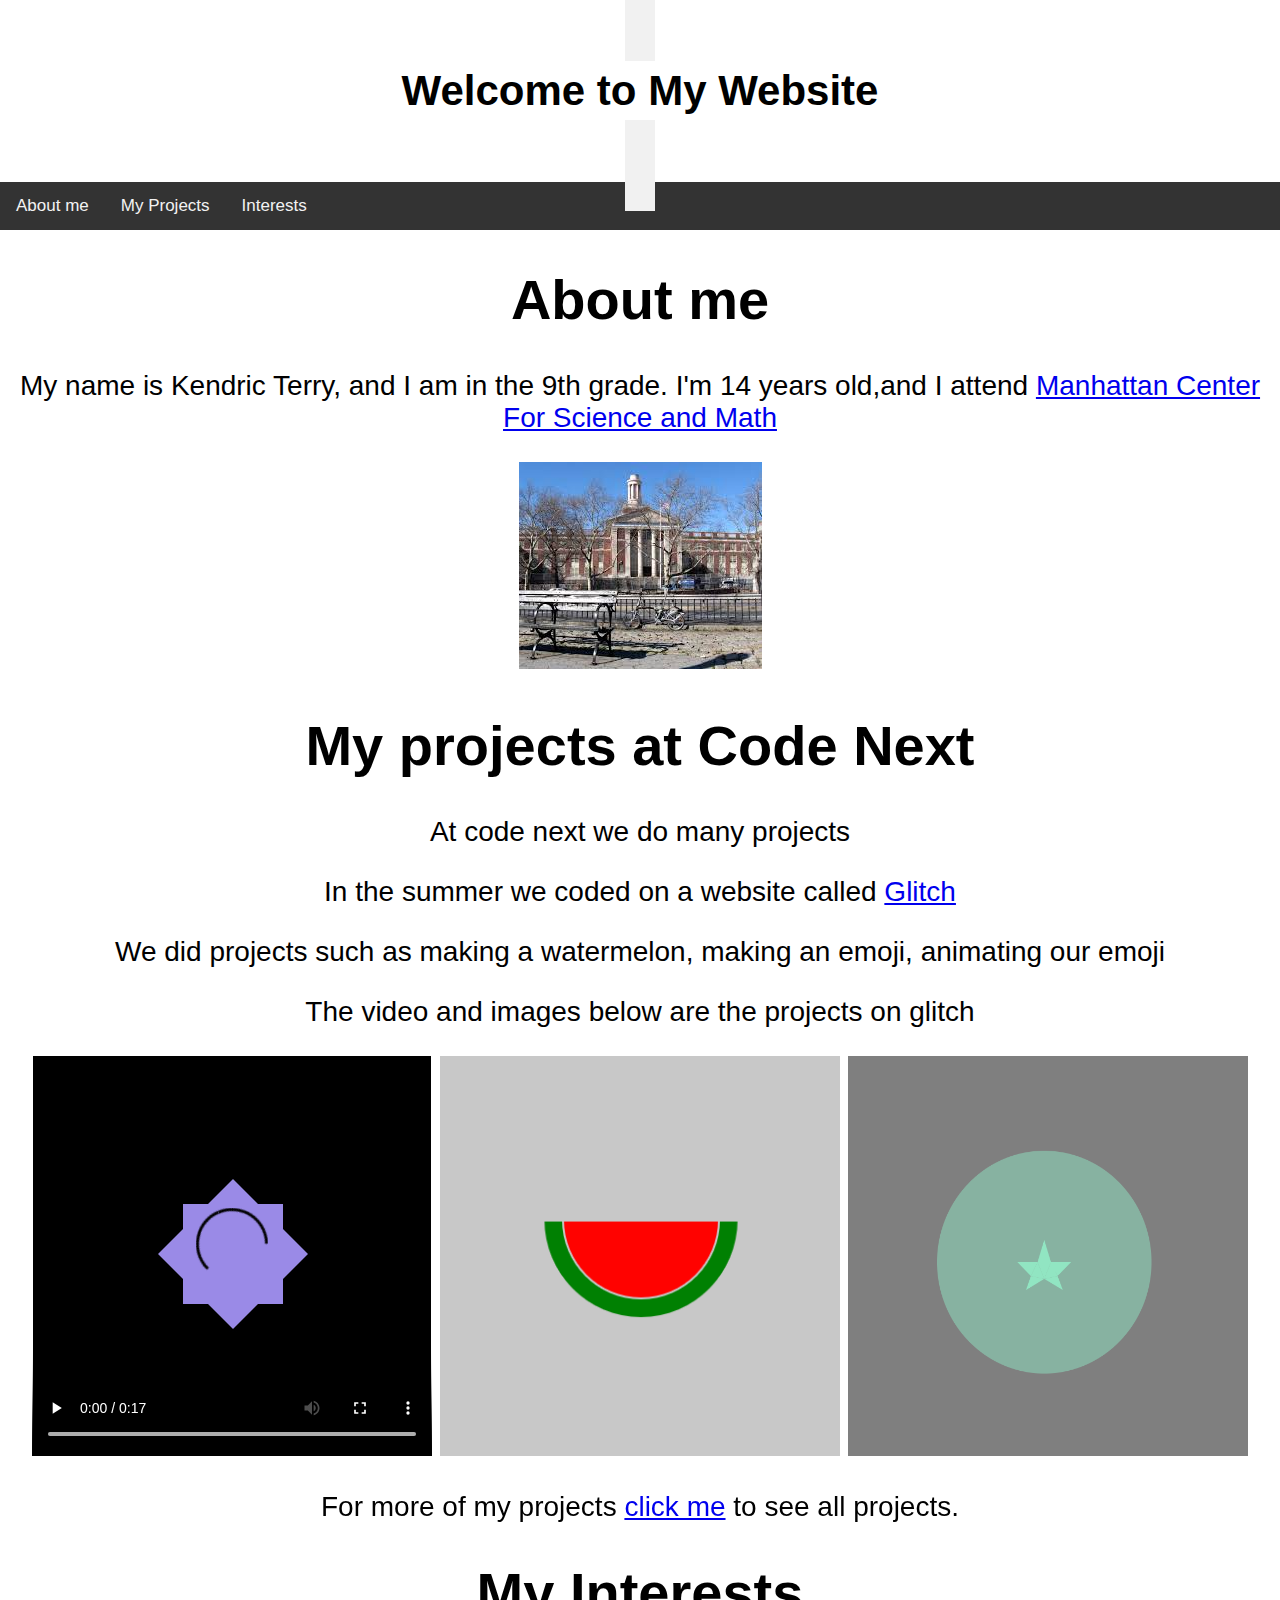
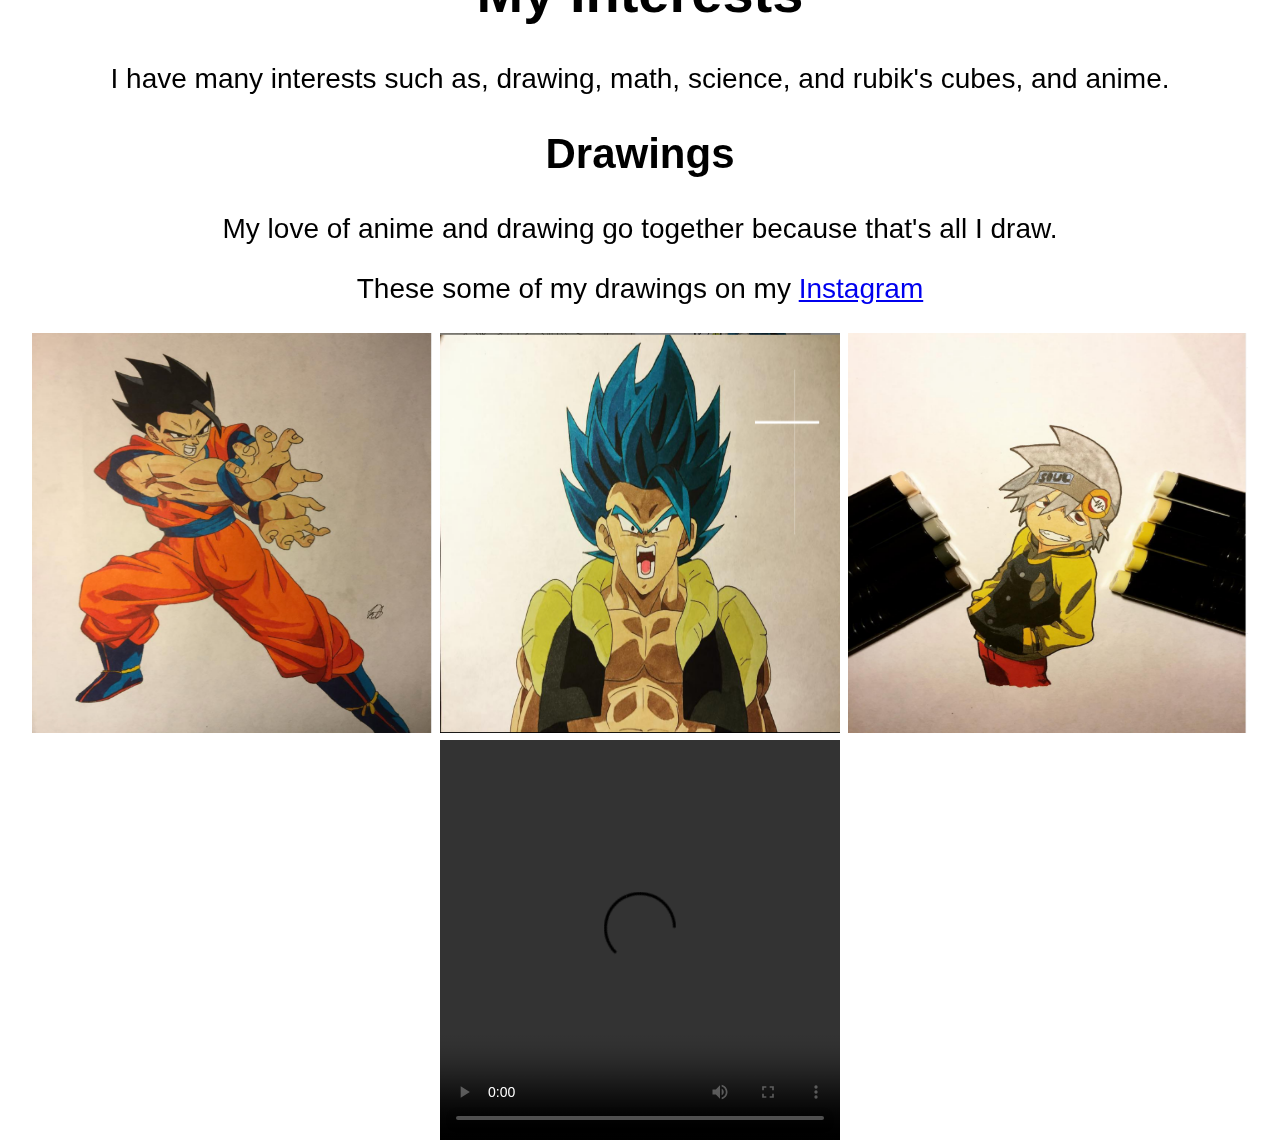
==== commit 071cd4d8: "kjb" ====
--- a/index.html
+++ b/index.html
@@ -14,26 +14,26 @@
       <span class="header">
         <h2>Welcome to My Website</h2>
       </span>
-     
-        
-<!-- You will not be able to see this text. --> 
+
+
+<!-- You will not be able to see this text. -->
       <div id="navbar">
-       
+
         <span class="show">
         <a href="#about">About me</a>
         <a href="#projects">My Projects</a>
         <a href="#interests">Interests</a>
         </span>
        </div>
-      
+
         <h1>About me</h1>
-    
+
           <div id="about">
             <p>My name is Kendric Terry, and I am in the 9th grade. I'm 14 years old,and I attend <a href="http://mcsmportal.net/">Manhattan Center For Science and Math</a></p>
             <img id="image" src="mcsm.jpeg">
           </div>
-         
-          
+
+
 
           <div id="projects">
             <h1>My projects at Code Next</h1>
@@ -41,7 +41,7 @@
             <p>In the summer we coded on a website called <a href="https://glitch.com/">Glitch</a></p>
             <p>We did projects such as making a watermelon, making an emoji, animating our emoji </p>
             <p>The video and images below are the projects on glitch</p>
-            <video controls="controls" width="400" height="400" 
+            <video controls="controls" width="400" height="400"
             name="Video Name" src="Animation_kt.mov"></video>
             <img src="wasa.png" width="400" height="400">
             <img src="dbz.png" width="400 " height="400">
@@ -50,25 +50,24 @@
 
           <div id="interests">
             <h1>My Interests</h1>
-            <p>I have many interests such as, drawing, math, science, and rubik's cubes, and anime. </p>
-            <h2>Drawings</h2>
-            <p>My love of anime and drawing go together because that's all I draw.</p>
-            <p>These some of my drawings on my <a href="https://www.instagram.com/kakashi4l.z/">Instagram</a></p>
-            <img src="gohan.png" width="400" height="400">
-            <img src="gogeta.png" width="400" height="400">
-            <img src="soul.png" width = "400" height="400">
-            
+                  <p>I have many interests such as, drawing, math, science, and rubik's cubes, and anime. </p>
+                      <h2>Drawings</h2>
+                          <p>My love of anime and drawing go together because that's all I draw.</p>
+                          <p>These some of my drawings on my <a href="https://www.instagram.com/kakashi4l.z/">Instagram</a></p>
+                              <img src="gohan.png" width="400" height="400">
+                              <img src="gogeta.png" width="400" height="400">
+                              <img src="soul.png" width = "400" height="400">
 
-            <video controls="controls" width="400" height="400" 
-            name="Video Name" src="r.mov"></video>
-           
-             <ul>
-               
-             </ul>
+
+                              <video controls="controls" width="400" height="400"
+                              name="Video Name" src="r.mov"></video>
+
+
+                                
           </div>
 
 
-     
+
 
 
 
@@ -76,6 +75,6 @@
 
          <script src="script.js"></script>
 
-    
+
 
 </html>
